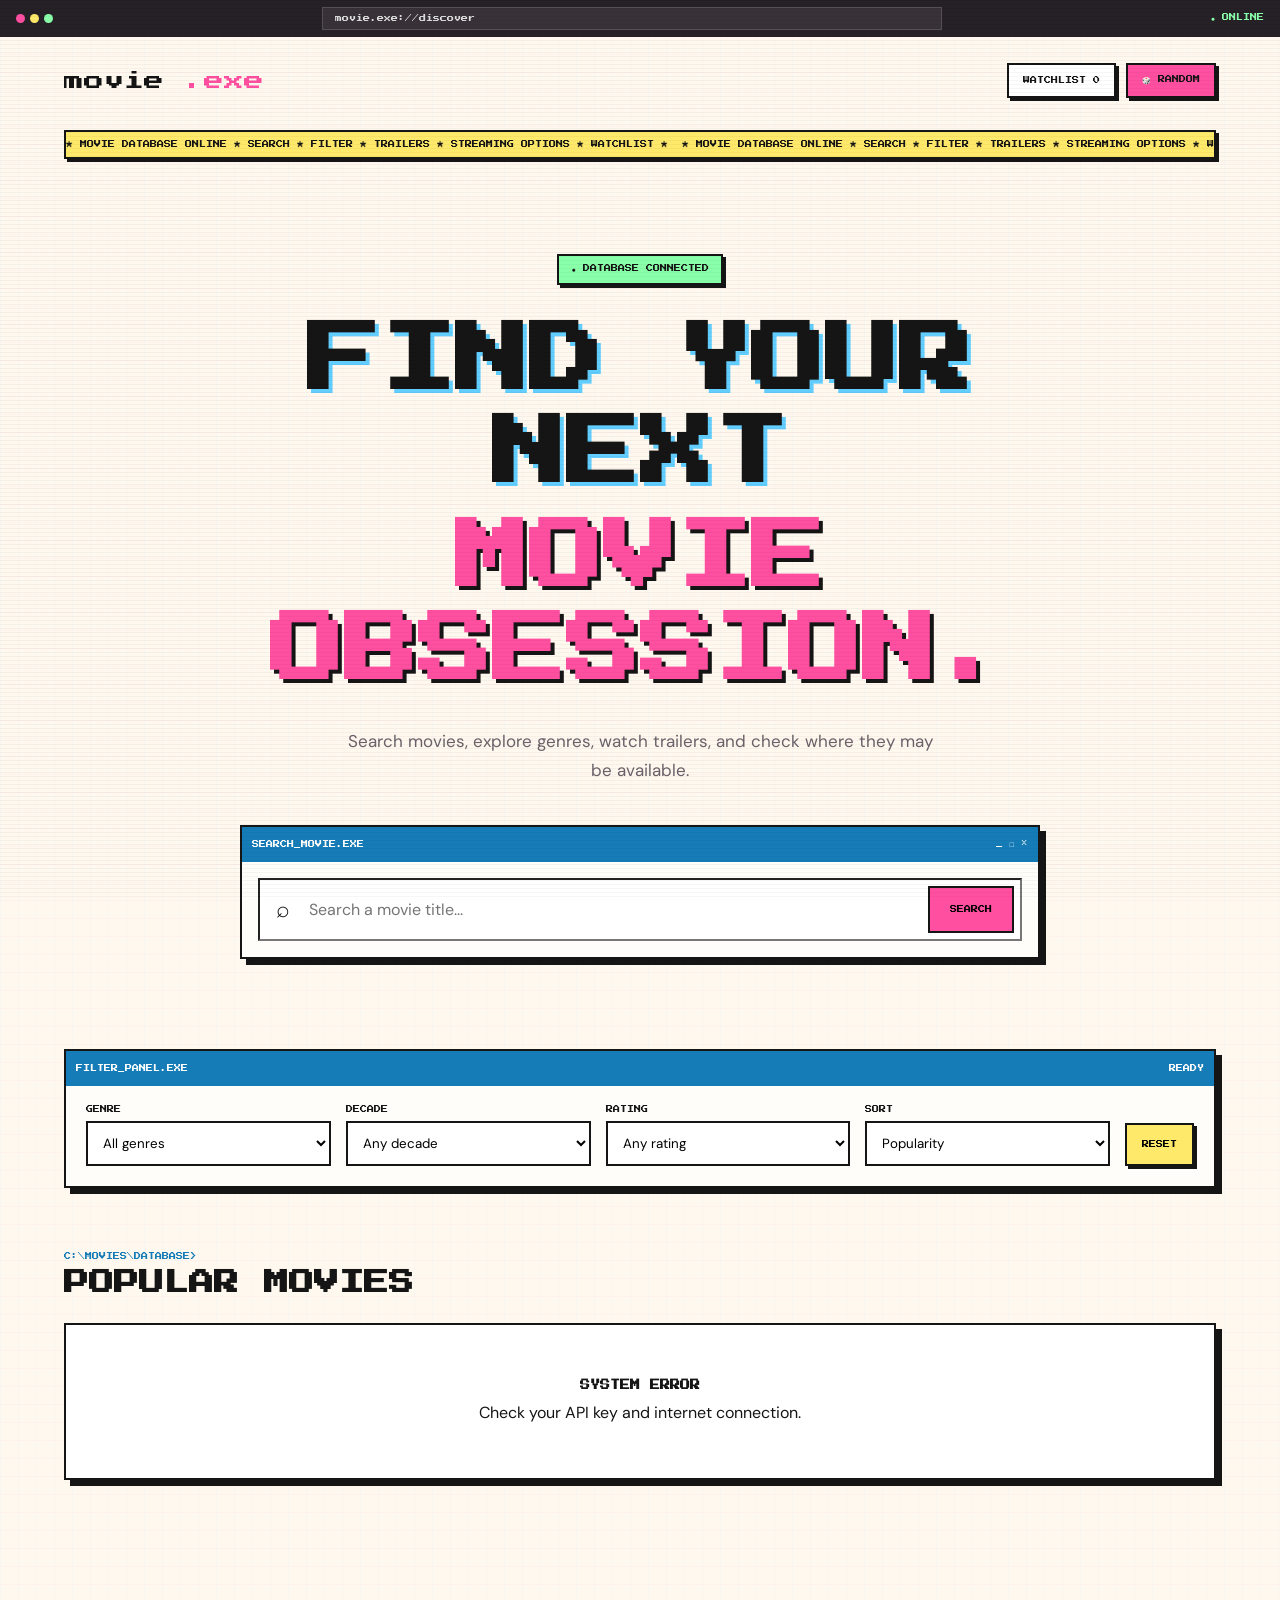
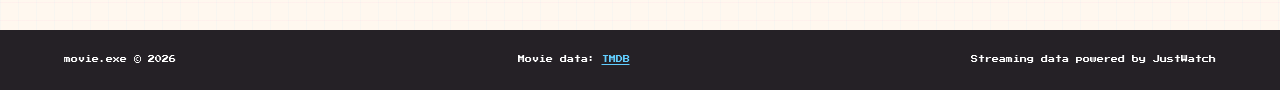
==== index.html @ 184221ff "Initial commit" ====
<!DOCTYPE html>
<html lang="en">
<head>
  <meta charset="UTF-8">
  <meta name="viewport" content="width=device-width, initial-scale=1.0">
  <title>Movie.exe</title>
  <link rel="preconnect" href="https://fonts.googleapis.com">
  <link rel="preconnect" href="https://fonts.gstatic.com" crossorigin>
  <link href="https://fonts.googleapis.com/css2?family=DM+Sans:wght@400;500;600;700&family=Press+Start+2P&display=swap" rel="stylesheet">
  <link rel="stylesheet" href="styles.css">
</head>

<body>
  <div class="scanlines"></div>
  <div class="browser-top">
    <div class="browser-lights">
      <span></span>
      <span></span>
      <span></span>
    </div>
    <div class="browser-address">
      movie.exe://discover
    </div>
    <div class="browser-status">
      ● ONLINE
    </div>
  </div>
  <header>
    <nav>
      <a href="#" class="logo"> movie <span> .exe </span></a>
      <div class="nav-buttons">
        <button type="button" id="watchlistBtn" class="retro-button light"> WATCHLIST <span id="watchlistCount"> 0 </span></button>
        <button type="button" id="randomBtn" class="retro-button"> 🎲 RANDOM </button>
      </div>
    </nav>
    <div class="ticker">
      <div class="ticker-track">
        <span>★ MOVIE DATABASE ONLINE ★ SEARCH ★ FILTER ★ TRAILERS ★ STREAMING OPTIONS ★ WATCHLIST ★</span>
        <span aria-hidden="true">★ MOVIE DATABASE ONLINE ★ SEARCH ★ FILTER ★ TRAILERS ★ STREAMING OPTIONS ★ WATCHLIST ★</span>
      </div>
    </div>
    <section class="hero">
      <div class="status-pill"><span> ● </span>
        DATABASE CONNECTED
      </div>
        <h1> FIND YOUR NEXT <span> MOVIE OBSESSION. </span>
        </h1>
        <p class="hero-copy"> Search movies, explore genres, watch trailers, and check where they may be available. </p>
        <form id="searchForm" class="window search-window">
          <div class="window-title">
            <span> SEARCH_MOVIE.EXE </span>
            <span> _ □ × </span>
          </div>
           <div class="search-body">
            <div class="search-row">
              <span class="search-icon"> ⌕ </span>
              <input id="searchInput" type="text" autocomplete="off" placeholder="Search a movie title...">
              <button type="submit"> SEARCH </button>
            </div>
            <div id="searchSuggestion" class="search-suggestion hidden"></div>
          </div>
        </form>
    </section>
  </header>
    <main>
      <section class="window filter-window">
        <div class="window-title">
          <span> FILTER_PANEL.EXE </span>
          <span> READY </span>
        </div>
        <div class="filter-grid">
          <div class="filter-group">
            <label for="genreFilter"> GENRE </label>
            <select id="genreFilter">
              <option value=""> All genres </option>
             </select>
            </div>
            <div class="filter-group">
              <label for="yearFilter"> DECADE </label>
              <select id="yearFilter">
                <option value=""> Any decade </option>
                <option value="2020"> 2020s </option>
                <option value="2010"> 2010s </option>
                <option value="2000"> 2000s </option>
                <option value="1990"> 1990s </option>
                <option value="1980"> 1980s </option>
              </select>
            </div>
            <div class="filter-group">
              <label for="ratingFilter"> RATING </label>
              <select id="ratingFilter">
                <option value="0"> Any rating </option>
                <option value="6"> 6+ </option>
                <option value="7"> 7+ </option>
                <option value="8"> 8+ </option>
              </select>
            </div>
            <div class="filter-group">
              <label for="sortFilter"> SORT </label>
              <select id="sortFilter">
                <option value="popularity.desc"> Popularity </option>
                <option value="vote_average.desc"> Rating </option>
                <option value="release_date.desc"> Newest </option>
              </select>
            </div>
            <button type="button" id="clearFilters" class="reset-button"> RESET </button>
          </div>
        </section>
        <section class="results-header">
          <div>
            <div class="terminal-path"> C:\MOVIES\DATABASE> </div>
            <h2 id="sectionTitle"> POPULAR MOVIES </h2>
          </div>
          <span id="resultCount"></span>
        </section>
        <div id="loader" class="loader hidden">
          <div class="disc"> 💿 </div>
          <p> LOADING DATABASE... </p>
        </div>
        <div id="messageBox" class="message-box hidden"></div>
        <section id="movieGrid" class="movie-grid"></section>
        <div class="load-more-wrap">
          <button type="button" id="loadMoreBtn" class="load-more hidden"> LOAD MORE </button>
        </div>
      </main>
      <div id="movieModal" class="modal hidden" role="dialog" aria-modal="true" aria-labelledby="modalWindowTitle">
        <div class="modal-overlay"></div>
        <div class="window movie-modal-window">
          <div class="window-title modal-title">
            <span id="modalWindowTitle"> MOVIE.EXE </span>
            <button type="button" id="closeModal" aria-label="Close movie details"> × </button>
          </div>
          <div id="modalContent"></div>
        </div>
      </div>
      <footer>
        <span> movie.exe © 2026 </span>
        <span> Movie data: <a href="https://www.themoviedb.org/" target="_blank" rel="noopener noreferrer"> TMDB </a></span>
        <span> Streaming data powered by JustWatch </span>
      </footer>
    <script src="script.js"></script>
</body>
</html>
---- styles.css ----
:root {
  --cream: #fff8ef;
  --paper: #fffdf9;
  --black: #151515;
  --grey: #696269;
  --pink: #ff4fa0;
  --pink-light: #ffc5df;
  --blue: #62ceff;
  --blue-dark: #167cb7;
  --yellow: #ffe96a;
  --green: #8affaa;
  --purple: #a77cff;
  --shadow: 6px 6px 0 var(--black);
  --small-shadow: 3px 3px 0 var(--black);
}

* {
  margin: 0;
  padding: 0;
  box-sizing: border-box;
}

html {
  scroll-behavior: smooth;
}

body {
  min-height: 100vh;
  font-family: "DM Sans", sans-serif;
  color: var(--black);
  background: linear-gradient(rgba(255, 79, 160, 0.04) 1px, transparent 1px), linear-gradient(90deg, rgba(98, 206, 255, 0.04) 1px, transparent 1px), var(--cream);
  background-size: 18px 18px;
  overflow-x: hidden;
}

.scanlines {
  position: fixed;
  inset: 0;
  pointer-events: none;
  z-index: 99999;
  opacity: 0.035;
  background: repeating-linear-gradient(to bottom, #000 0, #000 1px, transparent 1px, transparent 4px);
}

.browser-top {
  display: grid;
  grid-template-columns: auto 1fr auto;
  gap: 14px;
  align-items: center;
  padding: 7px 16px;
  background: #252126;
  color: white;
  font-family: "Press Start 2P", monospace;
  font-size: 7px;
}

.browser-lights {
  display: flex;
  gap: 5px;
}

.browser-lights span {
  width: 9px;
  height: 9px;
  border-radius: 50%;
}

.browser-lights span:nth-child(1) {
  background: var(--pink);
}

.browser-lights span:nth-child(2) {
  background: var(--yellow);
}

.browser-lights span:nth-child(3) {
  background: var(--green);
}

.browser-address {
  max-width: 620px;
  width: 100%;
  margin: auto;
  padding: 7px 12px;
  background: #383238;
  border: 1px solid #565056;
  color: #ddd;
  overflow: hidden;
  white-space: nowrap;
  text-overflow: ellipsis;
}

.browser-status {
  color: var(--green);
}

header {
  max-width: 1380px;
  margin: auto;
  padding: 26px 5% 80px;
}

nav {
  display: flex;
  justify-content: space-between;
  align-items: center;
  gap: 20px;
}


.logo {
  color: var(--black);
  text-decoration: none;
  font-family: "Press Start 2P", monospace;
  font-size: clamp(14px, 2vw, 20px);
}

.logo span {
  color: var(--pink);
}

.nav-buttons {
  display: flex;
  gap: 10px;
}

.retro-button,
.load-more {
  border: 2px solid var(--black);
  background: var(--pink);
  color: var(--black);
  padding: 11px 14px;
  box-shadow: var(--small-shadow);
  font-family: "Press Start 2P", monospace;
  font-size: 7px;
  cursor: pointer;
  transition: transform 0.15s ease, box-shadow 0.15s ease, background 0.15s ease;
}

.retro-button.light {
  background: white;
}

.retro-button:hover,
.load-more:hover {
  transform: translate(2px, 2px);
  box-shadow: 1px 1px 0 var(--black);
  background: var(--yellow);
}

.ticker {
  margin-top: 32px;
  overflow: hidden;
  border: 2px solid var(--black);
  background: var(--yellow);
  box-shadow: var(--small-shadow);
}

.ticker-track {
  display: flex;
  width: max-content;
  padding: 9px 0;
  font-family: "Press Start 2P", monospace;
  font-size: 7px;
  white-space: nowrap;
  animation: tickerMove 24s linear infinite;
}

.ticker-track span {
  flex: 0 0 auto;
  padding-right: 2em;
}

@keyframes tickerMove {
  from {
    transform: translateX(0);
  }

  to {
    transform: translateX(-50%);
  }
}

.hero {
  max-width: 900px;
  margin: 95px auto 10px;
  text-align: center;
}

.status-pill {
  display: inline-block;
  margin-bottom: 30px;
  padding: 9px 12px;
  border: 2px solid var(--black);
  background: var(--green);
  box-shadow: var(--small-shadow);
  font-family: "Press Start 2P", monospace;
  font-size: 7px;
}

.status-pill span {
  animation: blink 1s infinite;
}

@keyframes blink {
  50% {
    opacity: 0;
  }
}

.hero h1 {
  font-family: "Press Start 2P", monospace;
  font-size: clamp(35px, 6vw, 74px);
  line-height: 1.25;
  text-shadow: 4px 4px 0 var(--blue);
}

.hero h1 span {
  display: block;
  margin-top: 12px;
  color: var(--pink);
  text-shadow: 4px 4px 0 var(--black);
}

.hero-copy {
  max-width: 590px;
  margin: 30px auto 40px;
  color: var(--grey);
  font-size: 17px;
  line-height: 1.7;
}

.window {
  border: 2px solid var(--black);
  background: var(--paper);
  box-shadow: var(--shadow);
}

.window-title {
  min-height: 35px;
  display: flex;
  align-items: center;
  justify-content: space-between;
  padding: 8px 10px;
  background: var(--blue-dark);
  color: white;
  font-family: "Press Start 2P", monospace;
  font-size: 7px;
}

.search-window {
  max-width: 800px;
  margin: auto;
}

.search-body {
  padding: 16px;
}

.search-row {
  display: flex;
  align-items: center;
  gap: 4px;
  padding: 6px;
  border: 2px inset #777;
  background: white;
}

.search-icon {
  padding: 0 10px;
  font-size: 23px;
}

.search-row input {
  flex: 1;
  min-width: 0;
  border: none;
  outline: none;
  padding: 13px 5px;
  font: inherit;
  font-size: 16px;
}

.search-row button {
  align-self: stretch;
  border: 2px solid var(--black);
  background: var(--pink);
  padding: 0 20px;
  font-family: "Press Start 2P", monospace;
  font-size: 7px;
  cursor: pointer;
}

.search-row button:hover {
  background: var(--yellow);
}

.search-suggestion {
  margin-top: 12px;
  padding: 10px;
  border: 1px dashed var(--pink);
  background: #fff0f7;
  color: var(--grey);
  font-size: 13px;
}

main {
  max-width: 1380px;
  margin: auto;
  padding: 0 5% 100px;
}

.filter-window {
  margin-bottom: 65px;
}

.filter-grid {
  display: grid;
  grid-template-columns: repeat(4, minmax(130px, 1fr)) auto;
  gap: 15px;
  align-items: end;
  padding: 20px;
}

.filter-group {
  display: flex;
  flex-direction: column;
  gap: 8px;
}

.filter-group label {
  font-family: "Press Start 2P", monospace;
  font-size: 7px;
}

.filter-group select {
  width: 100%;
  padding: 11px;
  border: 2px solid var(--black);
  background: white;
  font-family: inherit;
  cursor: pointer;
}

.reset-button {
  height: 43px;
  padding: 0 15px;
  border: 2px solid var(--black);
  background: var(--yellow);
  box-shadow: var(--small-shadow);
  font-family: "Press Start 2P", monospace;
  font-size: 7px;
  cursor: pointer;
}

.results-header {
  display: flex;
  justify-content: space-between;
  align-items: flex-end;
  margin-bottom: 28px;
}

.terminal-path {
  margin-bottom: 10px;
  color: var(--blue-dark);
  font-family: "Press Start 2P", monospace;
  font-size: 7px;
}

.results-header h2 {
  font-family: "Press Start 2P", monospace;
  font-size: clamp(17px, 2.5vw, 25px);
}

#resultCount {
  color: var(--grey);
  font-size: 13px;
}

.movie-grid {
  display: grid;
  grid-template-columns: repeat(auto-fill, minmax(180px, 1fr));
  gap: 34px 22px;
}

.movie-card {
  animation: movieFade 0.45s ease both;
}

@keyframes movieFade {
  from {
    opacity: 0;
    transform: translateY(20px);
  }

  to {
    opacity: 1;
    transform: translateY(0);
  }
}

.poster-box {
  position: relative;
  aspect-ratio: 2 / 3;
  overflow: hidden;
  border: 2px solid var(--black);
  background: white;
  box-shadow: var(--shadow);
  cursor: pointer;
  transition: transform 0.18s ease, box-shadow 0.18s ease;
}

.movie-card:hover .poster-box {
  transform: translate(-4px, -4px);
  box-shadow: 10px 10px 0 var(--pink);
}

.poster-box img {
  width: 100%;
  height: 100%;
  display: block;
  object-fit: cover;
  transition: transform 0.3s ease;
}

.movie-card:hover .poster-box img {
  transform: scale(1.05);
}

.rating {
  position: absolute;
  left: 9px;
  top: 9px;
  padding: 6px 8px;
  border: 1px solid var(--black);
  background: var(--yellow);
  box-shadow: 2px 2px 0 var(--black);
  font-size: 11px;
  font-weight: 700;
}

.watch-button {
  position: absolute;
  right: 9px;
  top: 9px;
  width: 35px;
  height: 35px;
  border: 2px solid var(--black);
  background: white;
  box-shadow: 2px 2px 0 var(--black);
  font-size: 18px;
  cursor: pointer;
}

.watch-button.saved {
  background: var(--pink);
}

.movie-info {
  padding: 14px 3px 0;
}

.file-number {
  margin-bottom: 7px;
  color: var(--pink);
  font-family: "Press Start 2P", monospace;
  font-size: 6px;
}

.movie-info h3 {
  margin-bottom: 7px;
  overflow: hidden;
  white-space: nowrap;
  text-overflow: ellipsis;
  font-size: 15px;
}

.meta {
  display: flex;
  justify-content: space-between;
  gap: 8px;
  color: var(--grey);
  font-size: 12px;
}

.loader {
  text-align: center;
  padding: 90px 20px;
  font-family: "Press Start 2P", monospace;
  font-size: 8px;
}

.disc {
  margin-bottom: 20px;
  font-size: 60px;
  animation: discSpin 1.5s linear infinite;
}

@keyframes discSpin {
  to {
    transform: rotate(360deg);
  }
}

.message-box {
  padding: 55px 25px;
  border: 2px solid var(--black);
  background: white;
  box-shadow: var(--shadow);
  text-align: center;
}

.message-box h3 {
  margin-bottom: 12px;
  font-family: "Press Start 2P", monospace;
  font-size: 10px;
}

.load-more-wrap {
  margin-top: 50px;
  text-align: center;
}

.load-more {
  padding: 14px 22px;
  background: var(--blue);
}

.modal {
  position: fixed;
  inset: 0;
  z-index: 10000;
  display: flex;
  justify-content: center;
  align-items: center;
  padding: 22px;
}

.modal-overlay {
  position: absolute;
  inset: 0;
  background: rgba(20, 17, 21, 0.8);
  backdrop-filter: blur(5px);
}

.movie-modal-window {
  position: relative;
  z-index: 2;
  width: min(1000px, 100%);
  max-height: 90vh;
  overflow-y: auto;
  animation: modalPop 0.22s ease;
}

@keyframes modalPop {
  from {
    opacity: 0;
    transform: scale(0.94) translateY(15px);
  }

  to {
    opacity: 1;
    transform: scale(1) translateY(0);
  }
}

.modal-title {
  position: sticky;
  top: 0;
  z-index: 20;
}

.modal-title button {
  width: 28px;
  height: 24px;
  border: 1px solid white;
  background: #c03559;
  color: white;
  cursor: pointer;
}

.modal-layout {
  display: grid;
  grid-template-columns: 300px 1fr;
}

.modal-poster-side {
  padding: 24px;
  background: var(--pink-light);
  border-right: 2px solid var(--black);
}

.modal-poster {
  width: 100%;
  border: 2px solid var(--black);
  box-shadow: var(--shadow);
}

.modal-details {
  padding: 32px;
}

.modal-details h2 {
  margin-bottom: 14px;
  font-family: "Press Start 2P", monospace;
  font-size: clamp(18px, 2.5vw, 27px);
  line-height: 1.5;
}

.tagline {
  margin-bottom: 18px;
  color: var(--pink);
  font-style: italic;
}

.stats {
  display: flex;
  flex-wrap: wrap;
  gap: 8px;
  margin-bottom: 20px;
}

.stat {
  padding: 7px 10px;
  border: 1px solid var(--black);
  background: var(--yellow);
  box-shadow: 2px 2px 0 var(--black);
  font-size: 12px;
}

.genres {
  display: flex;
  flex-wrap: wrap;
  gap: 7px;
  margin-bottom: 20px;
}

.genre-pill {
  padding: 6px 9px;
  border: 1px solid var(--black);
  background: var(--blue);
  font-size: 11px;
}

.overview {
  margin-bottom: 22px;
  color: var(--grey);
  line-height: 1.8;
}

.action-button {
  display: inline-block;
  margin: 4px 6px 4px 0;
  padding: 11px 14px;
  border: 2px solid var(--black);
  background: var(--pink);
  box-shadow: var(--small-shadow);
  color: var(--black);
  text-decoration: none;
  font-family: "Press Start 2P", monospace;
  font-size: 7px;
  cursor: pointer;
}

.action-button.secondary {
  background: white;
}

.trailer-section {
  margin-top: 30px;
}

.mini-title {
  margin-bottom: 14px;
  font-family: "Press Start 2P", monospace;
  font-size: 9px;
}

.trailer-frame {
  position: relative;
  aspect-ratio: 16 / 9;
  border: 2px solid var(--black);
  background: black;
  box-shadow: var(--shadow);
}

.trailer-frame iframe {
  position: absolute;
  inset: 0;
  width: 100%;
  height: 100%;
  border: none;
}

.providers-section {
  margin-top: 35px;
  padding-top: 24px;
  border-top: 2px dashed var(--black);
}

.provider-title {
  margin: 16px 0 10px;
  font-weight: 700;
}

.provider-list {
  display: flex;
  flex-wrap: wrap;
  gap: 10px;
}

.provider {
  display: flex;
  align-items: center;
  gap: 8px;
  padding: 6px 9px;
  border: 1px solid var(--black);
  background: white;
  box-shadow: 2px 2px 0 var(--black);
  font-size: 11px;
}

.provider img {
  width: 30px;
  height: 30px;
  border-radius: 5px;
}

.provider-copy {
  margin-bottom: 10px;
  color: var(--grey);
  line-height: 1.6;
}

.manual-title {
  margin-top: 28px;
  margin-bottom: 12px;
  padding-top: 20px;
  border-top: 1px dashed var(--black);
  font-family: "Press Start 2P", monospace;
  font-size: 8px;
}

.manual-platforms {
  display: grid;
  grid-template-columns: repeat(2, minmax(0, 1fr));
  gap: 12px;
  margin-top: 14px;
}

.manual-platform {
  display: flex;
  align-items: center;
  gap: 13px;
  min-height: 78px;
  padding: 12px 14px;
  border: 2px solid var(--black);
  box-shadow: 4px 4px 0 var(--black);
  color: var(--black);
  text-decoration: none;
  transition: transform 0.15s ease, box-shadow 0.15s ease;
}

.manual-platform:hover {
  transform: translate(-3px, -3px);
  box-shadow: 7px 7px 0 var(--black);
}

.flex-platform {
  background: linear-gradient(135deg, #ffd4e8, #fff3f8);
}

.netflix-platform {
  background: linear-gradient(135deg, #e7f5ff, #f6fbff);
}

.platform-icon {
  flex-shrink: 0;
  width: 52px;
  height: 52px;
  display: flex;
  align-items: center;
  justify-content: center;
  border: 2px solid var(--black);
  border-radius: 8px;
  background: #111;
}

.flex-icon {
  color: #60eaff;
  font-family: "Press Start 2P", monospace;
  font-size: 11px;
}

.netflix-icon {
  color: #e50914;
  font-family: Arial, sans-serif;
  font-size: 31px;
  font-weight: 900;
}

.platform-text {
  display: flex;
  flex-direction: column;
  gap: 5px;
}

.platform-text strong {
  font-size: 15px;
}

.platform-text span {
  color: var(--grey);
  font-size: 12px;
}

.external-arrow {
  margin-left: auto;
  font-family: "Press Start 2P", monospace;
  font-size: 13px;
}

.attribution {
  margin-top: 18px;
  color: var(--grey);
  font-size: 10px;
  line-height: 1.5;
}

footer {
  display: flex;
  justify-content: space-between;
  gap: 18px;
  flex-wrap: wrap;
  padding: 24px 5%;
  background: #252126;
  color: white;
  font-family: "Press Start 2P", monospace;
  font-size: 7px;
  line-height: 1.8;
}

footer a {
  color: var(--blue);
}

.hidden {
  display: none !important;
}

@media (max-width: 900px) {
  .filter-grid {
    grid-template-columns: repeat(2, 1fr);
  }

  .modal-layout {
    grid-template-columns:
      240px 1fr;
  }
}

@media (max-width: 680px) {
  .browser-top {
    grid-template-columns: auto 1fr;
  }

  .browser-status {
    display: none;
  }

  nav {
    align-items: flex-start;
  }

  .nav-buttons {
    flex-direction: column;
  }

  .hero {
    margin-top: 70px;
  }

  .search-row {
    display: grid;
    grid-template-columns: auto 1fr;
  }

  .search-row button {
    grid-column: 1 / -1;
    padding: 14px;
    margin-top: 6px;
  }

  .filter-grid {
    grid-template-columns: 1fr;
  }

  .results-header {
    flex-direction: column;
    align-items: flex-start;
    gap: 10px;
  }

  .movie-grid {
    grid-template-columns: repeat(2, minmax(0, 1fr));
    gap: 25px 14px;
  }

  .modal-layout {
    display: block;
  }

  .modal-poster-side {
    border-right: none;
    border-bottom: 2px solid var(--black);
  }

  .modal-poster {
    display: block;
    max-width: 250px;
    margin: auto;
  }

  .modal-details {
    padding: 23px 18px;
  }

  .manual-platforms {
    grid-template-columns: 1fr;
  }
}
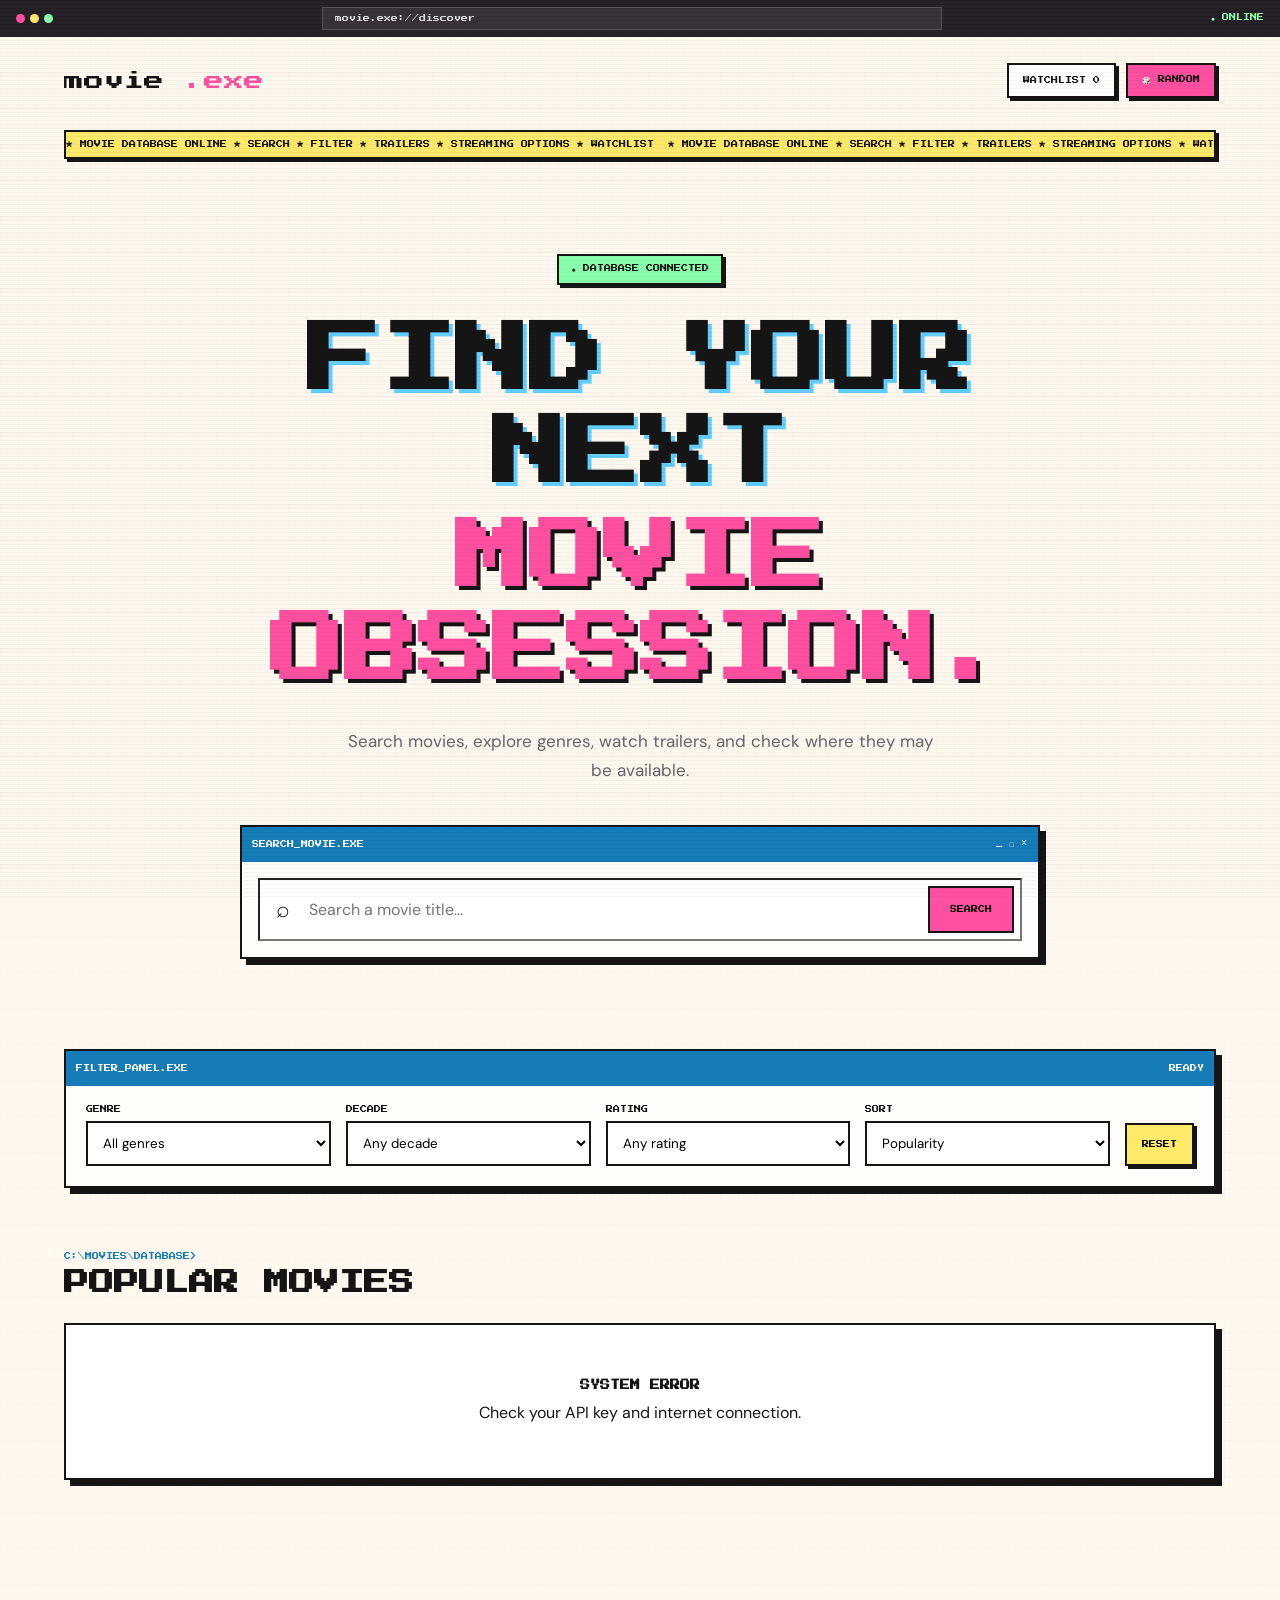
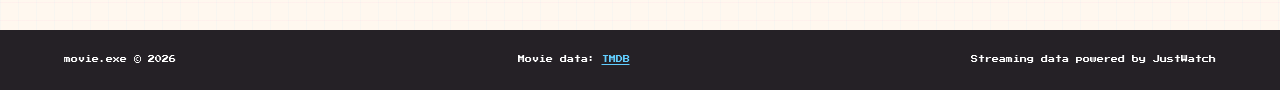
==== commit 68fd921f: "Added a login page" ====
--- a/index.html
+++ b/index.html
@@ -3,10 +3,11 @@
 <head>
   <meta charset="UTF-8">
   <meta name="viewport" content="width=device-width, initial-scale=1.0">
-  <title>Movie.exe</title>
+  <title> Movie.exe </title>
   <link rel="preconnect" href="https://fonts.googleapis.com">
   <link rel="preconnect" href="https://fonts.gstatic.com" crossorigin>
   <link href="https://fonts.googleapis.com/css2?family=DM+Sans:wght@400;500;600;700&family=Press+Start+2P&display=swap" rel="stylesheet">
+  <link rel="icon" type="image/png" href="image/favicon.png">
   <link rel="stylesheet" href="styles.css">
 </head>
 
@@ -35,7 +36,7 @@
     </nav>
     <div class="ticker">
       <div class="ticker-track">
-        <span>★ MOVIE DATABASE ONLINE ★ SEARCH ★ FILTER ★ TRAILERS ★ STREAMING OPTIONS ★ WATCHLIST ★</span>
+        <span>★ MOVIE DATABASE ONLINE ★ SEARCH ★ FILTER ★ TRAILERS ★ STREAMING OPTIONS ★ WATCHLIST </span>
         <span aria-hidden="true">★ MOVIE DATABASE ONLINE ★ SEARCH ★ FILTER ★ TRAILERS ★ STREAMING OPTIONS ★ WATCHLIST ★</span>
       </div>
     </div>
